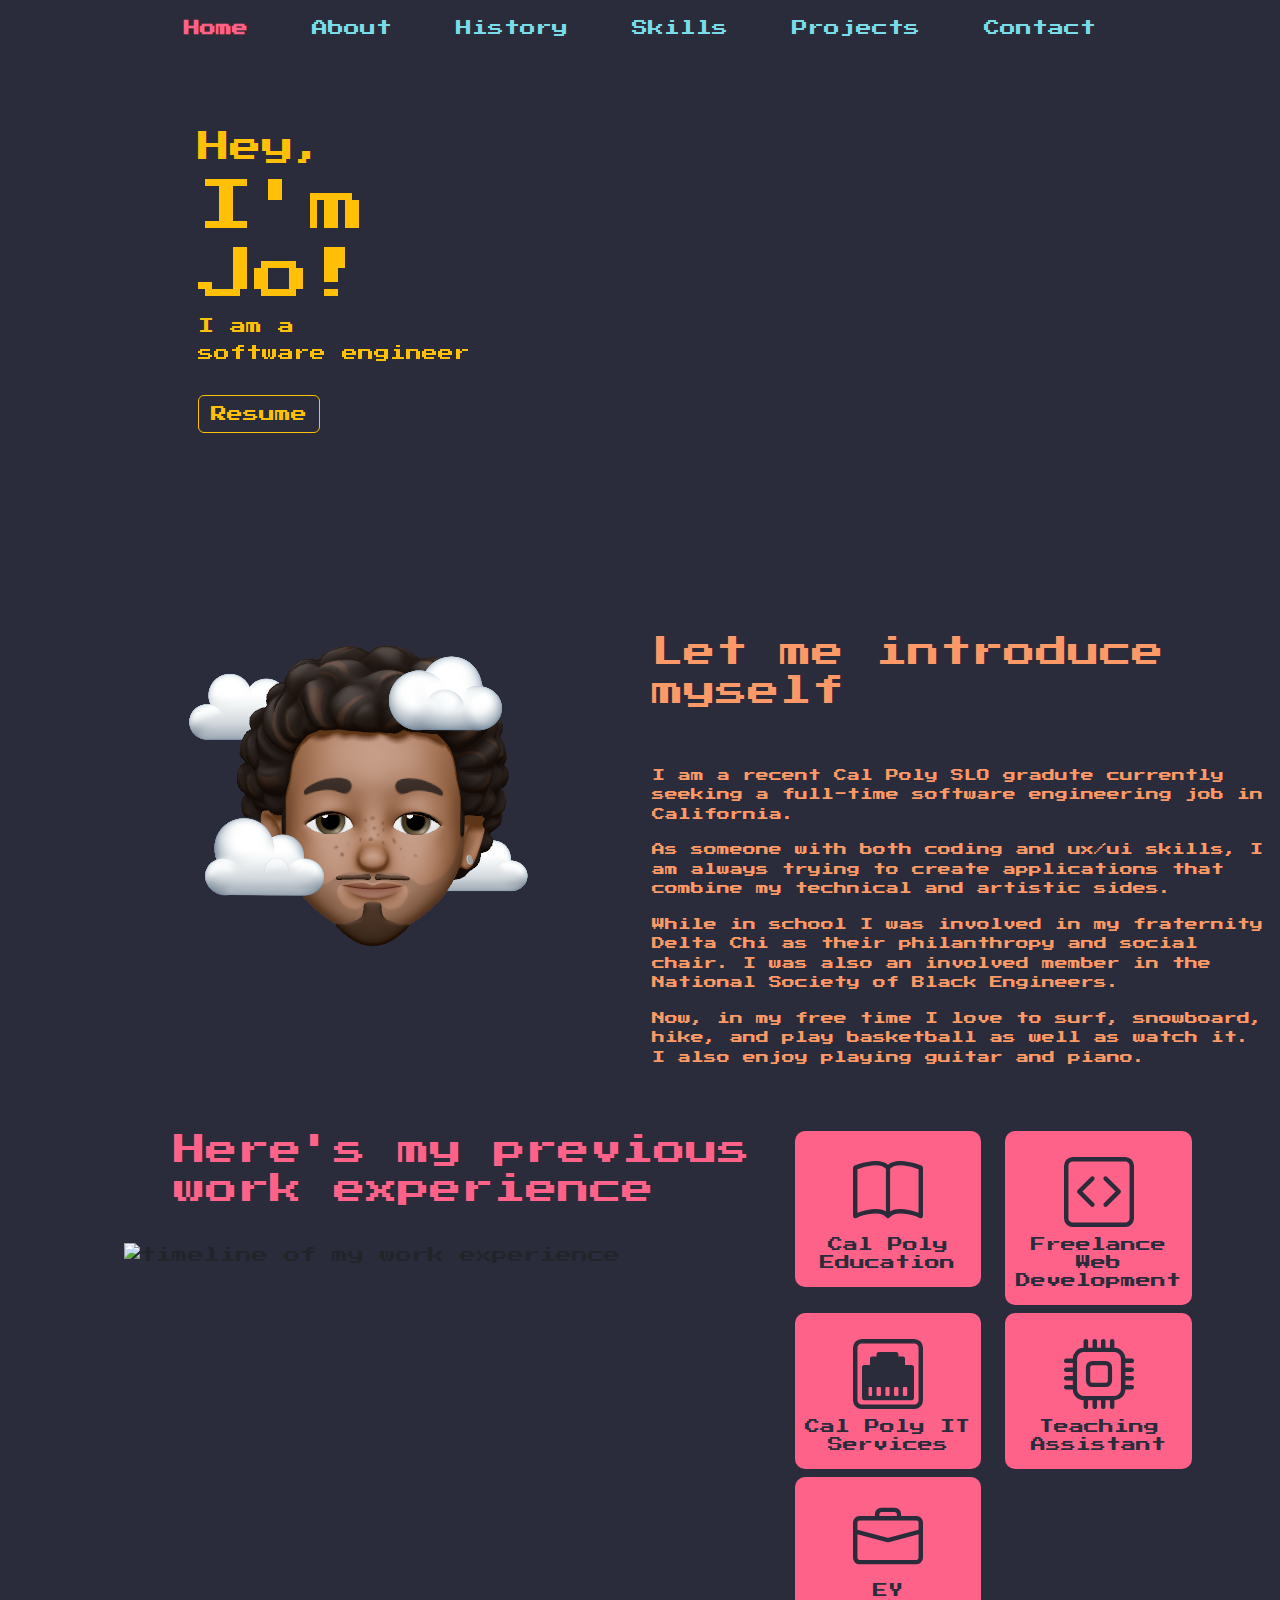
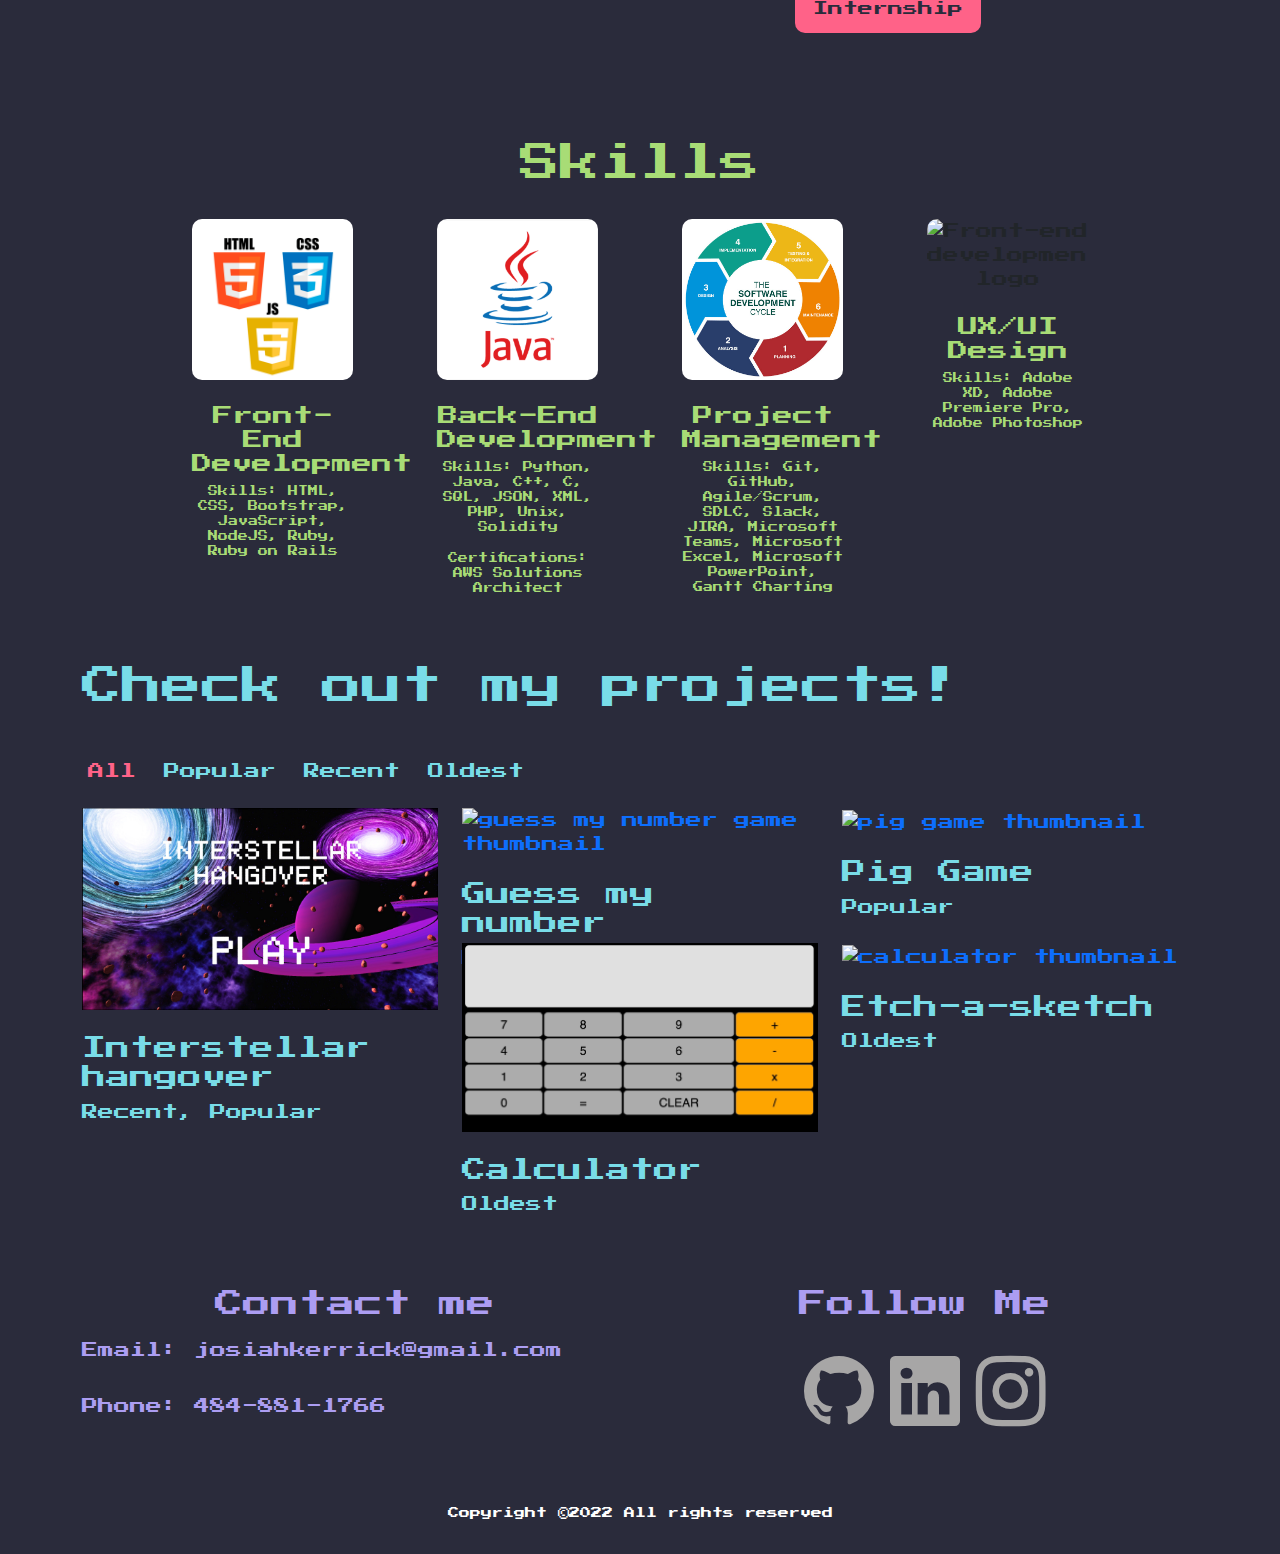
==== index.html @ fea66609 "add files" ====
<!DOCTYPE html>
<html lang="en">
  <head>
    <meta charset="UTF-8" />
    <meta name="viewport" content="width=device-width, initial-scale=1.0" />
    <title>Jo's Website</title>
    <link rel="stylesheet" href="css/bootstrap.css" />
    <link rel="stylesheet" href="css/style.css" />
    <link
      rel="stylesheet"
      href="https://cdn.jsdelivr.net/npm/bootstrap-icons@1.9.0/font/bootstrap-icons.css"
    />
    <link rel="stylesheet" href="css/responsive.css" />
  </head>
  <body>
    <!-- ========================== HEADER AREA========================= -->
    <header class="header_area">
      <div class="main-menu">
        <nav class="navbar navbar-expand-lg navbar-dark fixed-top" style="background-color: #2a2b3b;">
          <div class="container-fluid">
            <button
              class="navbar-toggler"
              type="button"
              data-bs-toggle="collapse"
              data-bs-target="#navbarNav"
              aria-controls="navbarNav"
              aria-expanded="false"
              aria-label="Toggle navigation"
            >
              <span class="navbar-toggler-icon"></span>
            </button>
            <div
              class="collapse navbar-collapse justify-content-center"
              id="navbarNav"
            >
              <ul class="navbar-nav gap-5">
                <li class="nav-item">
                  <a class="nav-link banner active" aria-current="page" href="#home"
                    >Home</a
                  >
                </li>
                <li class="nav-item">
                  <a class="nav-link about-area" href="#about">About</a>
                </li>
                <li class="nav-item">
                  <a class="nav-link brand-area" href="#history">History</a>
                </li>
                <li class="nav-item">
                  <a class="nav-link skills-area" href="#skills">Skills</a>
                </li>
                <li class="nav-item">
                  <a class="nav-link project-area" href="#projects">Projects</a>
                </li>
                <li class="nav-item">
                  <a class="nav-link" href="#contact">Contact</a>
                </li>
              </ul>
            </div>
          </div>
        </nav>
      </div>
    </header>
    <!-- ========================== HEADER AREA ========================= -->

    <!-- ========================== BANNER AREA ========================== -->
    <main>
      <section class="banner" id="home">
        <div class="container">
          <div class="row">
            <div class="col-lg-6 col-md-12" style="padding: 8rem">
              <h3 class="text-title">Hey,</h3>
              <h1 class="text-title text-upper">I'm Jo!</h1>
              <h4 class="text-title text-upper">I am a</h1>
              <div
                id="carouselExampleSlidesOnly"
                class="carousel slide"
                data-bs-ride="carousel"
              >
                <div class="carousel-inner">
                  <div class="carousel-item active" data-bs-interval="3000">
                    <h4 class="text-title">
                      software engineer
                    </h4>
                  </div>
                  <div class="carousel-item" data-bs-interval="3000">
                    <h4 class="text-title">leader</h4>
                  </div>
                  <div class="carousel-item" data-bs-interval="3000">
                    <h4 class="text-title">
                      designer
                    </h4>
                  </div>
                </div>
              </div>
              <div class="site-buttons">
                <div class="d-flex flex-row flex-wrap">
                  <a href="/pdf/CSResume.pdf" target="_blank">
                    <button type="button" class="btn btn-outline-warning my-4">Resume</button>
                  </a>
                </div>
              </div>
            </div>
            <div class="col-lg-6 col-md-12">
              <img
                src="img/josiah.png"
                alt="a picture of Jo"
                class="img-fluid"
              />
            </div>
          </div>
        </div>
      </section>
    <!-- ========================== BANNER AREA ========================== -->

    <!-- ========================== ABOUT AREA ========================== -->
    <section class="about-area" id="about">
        <div class="container-fluid">
            <div class="row">
                <div class="col-lg-6 col-md-12">
                    <div class="about-img">
                        <img src="img/clouds.png" alt="animation of Jo in clouds">
                    </div>
                </div>
                <div class="col-lg-6 col-md-12">
                    <h2 class="text-upper py-5">
                        <span>Let me</span>
                        <span>introduce</span>
                        <span>myself</span>
                    </h2>
                    <p class="about-info">I am a recent Cal Poly SLO gradute currently seeking a full-time software engineering job in California. </p>
                    <p class="about-info">As someone with both coding and ux/ui skills, I am always trying to create applications that combine my technical and artistic sides.</p>
                    <p class="about-info">While in school I was involved in my fraternity Delta Chi as their philanthropy and social chair. I was also an involved member in the National Society of Black Engineers.</p>
                    <p class="about-info">Now, in my free time I love to surf, snowboard, hike, and play basketball as well as watch it. I also enjoy playing guitar and piano. </p>
                </div>
            </div>
        </div>
    </section>
    <!-- ========================== ABOUT AREA ========================== -->

     <!-- ========================== EXPERIENCE AREA ========================== -->
    <section class="brand-area" id="history">
        <div class="container-fluid my-5 ms-4">
            <div class="row">
                <div class="timeline col-xl-7 col-lg-12 col-lg-12">
                    <h2>Here's my previous work experience</h2>
                    <img src="/img/timeline.png" alt="timeline of my work experience">
                </div>
                <div class="work-experience col-xl-5 col-lg-12 col-lg-12">
                    <div class="row m-0">
                        <div class="col-lg-6 col-md-12 col-sm-12">
                          <a href="/pages/work/calpoly.html" style="text-decoration: none;">
                            <div class="single-brand">
                              <div class="icon-wrapper"><i class="bi bi-book"></i></div>
                              <h5 class="text-center">Cal Poly Education</h5>
                            </div>
                          </a>
                        </div>
                        <div class="col-lg-6 col-md-12 col-sm-12">
                          <a href="/pages/work/webdev.html">
                          <div class="single-brand">
                            <div class="icon-wrapper"><i class="bi bi-code-square"></i></div>
                              <h5 class="text-center">Freelance Web Development</h5>
                          </div>
                          </a>
                      </div>
                    </div>
                    <div class="row m-0">
                        <div class="col-lg-6 col-md-12 col-sm-12">
                          <a href="/pages/work/its.html">
                            <div class="single-brand">
                              <div class="icon-wrapper"><i class="bi bi-ethernet"></i></div>
                                <h5 class="text-center">Cal Poly IT Services</h5>
                            </div>
                          </a>
                        </div>
                        <div class="col-lg-6 col-md-12 col-sm-12">
                          <a href="/pages/work/teaching.html">
                            <div class="single-brand">
                              <div class="icon-wrapper"><i class="bi bi-cpu"></i></div>
                                <h5 class="text-center">Teaching Assistant</h5>
                            </div>
                          </a>
                        </div>
                    </div>
                    <div class="row m-0">
                        <div class="col-lg-6 col-md-12 col-sm-12">
                          <a href="/pages/work/ey.html">
                            <div class="single-brand">
                              <div class="icon-wrapper"><i class="bi bi-briefcase"></i></div>
                                <h5 class="text-center">EY Internship</h5>
                            </div>
                          </a>
                          </div>
                    </div>
                </div>
            </div>
        </div>
    </section>
     <!-- ========================== EXPERIENCE AREA ========================== -->

      <!-- ========================== SKILLS AREA ========================== -->
    <section class="skills-area" id="skills">
        <div class="container">
            <div class="row">
                <div class="col-lg-12 text-center skill-title">
                    <h1>Skills</h1>
                </div>
            </div>
        </div>
        <div class="container services-list">
            <div class="row">
                <div class="col-lg-3 col-md-6 col-sm-12">
                    <div class="service">
                        <div class="service-img text-center py-4">
                            <img src="/img/HTML5-CSS3-JS.webp" alt="Front-end development logo">
                        </div>
                        <div class="card-body text-center">
                            <h5>Front-End Development</h5>
                            <p>Skills: HTML, CSS, Bootstrap, JavaScript, NodeJS, Ruby, Ruby on Rails</p>
                        </div>
                    </div>
                </div>
                <div class="col-lg-3 col-md-6 col-sm-12">
                    <div class="service">
                        <div class="service-img text-center py-4">
                            <img src="/img/java-logo.png" alt="Front-end development logo">
                        </div>
                        <div class="card-body text-center">
                            <h5>Back-End Development</h5>
                            <p>Skills: Python, Java, C++, C, SQL, JSON, XML, PHP, Unix, Solidity
                            </p>
                            <p>Certifications: AWS Solutions Architect 
                            </p>
                        </div>
                    </div>
                </div>
                <div class="col-lg-3 col-md-6 col-sm-12">
                    <div class="service">
                        <div class="service-img text-center py-4">
                            <img src="/img/sdlc.png" alt="Front-end development logo">
                        </div>
                        <div class="card-body text-center">
                            <h5>Project Management</h5>
                            <p>Skills: Git, GitHub, Agile/Scrum, SDLC, Slack, JIRA, Microsoft Teams, Microsoft Excel, Microsoft PowerPoint, Gantt Charting</p>
                        </div>
                    </div>
                </div>
                <div class="col-lg-3 col-md-6 col-sm-12">
                    <div class="service">
                        <div class="service-img text-center py-4">
                            <img src="/img/abobe-logo1.jpeg" alt="Front-end development logo">
                        </div>
                        <div class="card-body text-center">
                            <h5>UX/UI Design</h5>
                            <p>Skills: Adobe XD, Adobe Premiere Pro, Adobe Photoshop </p>
                        </div>
                    </div>
                </div>
            </div>
        </div>
    </section>
       <!-- ========================== SKIILS AREA ========================== -->

       <!-- ========================== PROJECTS AREA ========================== -->
       <section class="project-area" id="projects">
         <div class="container">
           <div class="project-title pb-3">
             <h1>Check out my projects!</h1>
           </div>

           <div class="button-group py-4">
             <button type="button" class="active" id="btn1" data-filter="*">All</button>
             <button type="button" data-filter=".popular">Popular</button>
             <button type="button" data-filter=".recent">Recent</button>
             <button type="button" data-filter=".oldest">Oldest</button>
           </div>

           <div class="row grid">
             <div class="col-lg-4 col-md-6 col-sm-12 element-item recent popular">
               <div class="project">
                 <div class="img">
                   <a href="https://play.unity.com/mg/other/webgl-uz5" target="_blank">
                    <img src="img/int-hang.jpg" alt="interstellar hangover game tumbnail">
                   </a>
                   <div class="title py-4">
                     <h4>Interstellar hangover</h4>
                     <span>Recent, Popular</span>
                   </div>
                 </div>
               </div>
             </div>
             <div class="col-lg-4 col-md-6 col-sm-12 element-item popular">
              <div class="project">
                <div class="img">
                  <a href="https://18jkerrick.github.io/GuessMyNumber/" target="_blank">
                    <img src="img/guessmynum.jpg" alt="guess my number game thumbnail">
                  </a>
                  <div class="title py-4">
                    <h4>Guess my number</h4>
                    <span>Popular</span>
                  </div>
                </div>
              </div>
            </div>
            <div class="col-lg-4 col-md-6 col-sm-12 element-item popular">
              <div class="project">
                <div class="img">
                  <a href="https://18jkerrick.github.io/PigGame/" target="_blank">
                    <img src="img/pig.jpg" alt="pig game thumbnail">
                  </a>
                  <div class="title py-4">
                    <h4>Pig Game</h4>
                    <span>Popular</span>
                  </div>
                </div>
              </div>
            </div>
            <div class="col-lg-4 col-md-6 col-sm-12 element-item oldest">
              <div class="project">
                <div class="img">
                  <a href="https://18jkerrick.github.io/calculator-/" target="_blank">
                    <img src="img/calc.jpg" alt="calculator thumbnail">
                  </a>
                  <div class="title py-4">
                    <h4>Calculator</h4>
                    <span>Oldest</span>
                  </div>
                </div>
              </div>
            </div>
            <div class="col-lg-4 col-md-6 col-sm-12 element-item oldest">
              <div class="project">
                <div class="img">
                  <a href="https://18jkerrick.github.io/etch-a-sketch/" target="_blank">
                    <img src="img/etch.jpg" alt="calculator thumbnail">
                  </a>
                  <div class="title py-4">
                    <h4>Etch-a-sketch</h4>
                    <span>Oldest</span>
                  </div>
                </div>
              </div>
            </div>
            
           </div>
         </div> 
       </section>
        <!-- ========================== PROJECTS AREA ========================== -->

        <!-- ========================== CONTACT AREA ========================== -->
        <section class="contact-me py-5" id="contact">
          <div class="container">
            <div class="row">
              <div class="col-lg-6 col-med-6 col-sm-12 contact">
                <h3>Contact me</h3>
                <p class="py-2">Email: josiahkerrick@gmail.com</p>
                <p class="py-2">Phone: 484-881-1766</p>
              </div>
              <div class="col-lg-6 col-med-6 col-sm-12 follow">
                <div class="social text-center">
                  <h3>Follow Me</h3>
                  <a href="https://github.com/18jkerrick" target="_blank"><i class="bi bi-github"></i></a>
                  <a href="https://www.linkedin.com/in/josiah-kerrick-773241173/" target="_blank"><i class="bi bi-linkedin"></i></a>
                  <a href="https://www.instagram.com/josiah_kerrick/" target="_blank"><i class="bi bi-instagram"></i></a>
                </div>
              </div>
            </div>
          </div>
        </section>
         <!-- ========================== CONTACT AREA ========================== -->
      </main>
       <!-- ========================== FOOTER AREA ========================== -->
      <footer>
        <div class="container py-3">
          <div class="d-flex flex-row justify-content-center flex-wrap">
            <p>Copyright ©2022 All rights reserved</p>
          </div>
        </div>
      </footer>
       <!-- ========================== FOOTER AREA ========================== -->

    <script src="js/jquery.js"></script>
    <script src="js/bootstrap.bundle.js"></script>
    <script src="/vendor/isotope/isotope.min.js"></script>
    <script src="js/main.js"></script>
  </body>
</html>
---- css/style.css ----
@import url(./fonts.css);
@import url("https://fonts.googleapis.com/css2?family=Press+Start+2P&family=Roboto:wght@100&display=swap");
/* @import "../node_modules/bootstrap/scss/functions";
@import "../node_modules/bootstrap/scss/variables";
@import "../node_modules/bootstrap/scss/mixins";
@import "../node_modules/bootstrap/scss/root";
@import "../node_modules/bootstrap/scss/reboot";
@import "../node_modules/bootstrap/scss/type";
@import "../node_modules/bootstrap/scss/images";
@import "../node_modules/bootstrap/scss/containers";
@import "../node_modules/bootstrap/scss/grid"; */

body {
  background-color: #2a2b3b;
  font-family: "Press Start 2P", cursive;
}

a {
  text-decoration: none;
}

/* HEADER */
.nav-item .nav-link {
  color: #79dce8;
}

.nav-item .nav-link.active {
  color: #ff6288;
  font-weight: 700;
  font-size: medium;
}

.nav-item .nav-link:hover {
  color: #ff6288;
  font-weight: 700;
  font-size: large;
}

.text-title {
  color: #ffc007;
}

.navbar_fixed {
  position: fixed;
  width: 100%;
  top: -1px;
  left: 0;
  right: 0;
  background: white;
  box-shadow: ;
  z-index: 999;
}
/* HEADER */

/* BANNER */
h3.text-title {
  font-size: 2rem;
}
h1.text-title {
  font-size: 3.5rem;
}

h4.text-title {
  font-size: 1rem;
}

.carousel-item h4 {
  color: #ffc007;
}
/* BANNER */

/* ABOUT */
.about-img i {
  padding: 0px 100px;
  color: rgb(161, 156, 156);
  font-size: 10rem;
}

.text-upper span {
  color: #fc9966;
}

.about-info {
  color: #fc9966;
  font-size: 13px;
}
.about-img {
  padding: 0px 140px;
}
/* ABOUT */

/* EXPERIENCE */
.work-experience {
  padding-right: 100px;
}
/* Bottom and Middle Rows*/
.brand-area .col-lg-6.col-md-12.col-sm-12 img {
  width: 150px;
  height: 150px;
  border-radius: 10px;
  margin: auto;
  display: block;
}

.single-brand {
  max-height: 100%;
  max-width: 100%;
  background-color: #ff6288;
  color: #2a2b3b;
  border-radius: 10px;
}

.single-brand h5 {
  padding-bottom: 15px;
  font-size: 15px;
}

.single-brand i {
  color: #2a2b3b;
  font-size: 70px;
}

.single-brand:hover {
  transform: scale(1.1);
  filter: brightness(1.1) drop-shadow(1px 8px 30px #b1afaf);
}
/* Top Row */

.icon-wrapper {
  display: flex;
  justify-content: center;
}

.big-single-brand:hover {
  transform: scale(1.1);
}

.timeline {
  padding-left: 100px;
}

.timeline img {
  width: 750px;
  height: auto;
}

.timeline h2 {
  padding-left: 50px;
  padding-bottom: 25px;
  color: #ff6288;
}
/* EXPERIENCE */

/* SKILLS */
#skills {
  padding: 50px 0px;
}
.skill-title h1 {
  color: #a8dc76;
}

.service-img img {
  max-height: 100%;
  max-width: 100%;
  border-radius: 10px;
}

.card-body h5 {
  color: #a8dc76;
}

.card-body p {
  color: #a8dc76;
  font-size: 10px;
}

.services-list .row {
  padding: 0px 80px;
}

.service {
  padding: 0px 30px;
}

/* SKILLS */

/* PROJECTS */
#projects {
  padding: 0px 30px;
}
.project .img img {
  max-width: 100%;
  max-height: 100%;
}

.project-area {
  color: #79dce8;
}

.button-group {
  gap: 0px;
}

.button-group button {
  background: transparent;
  border: none;
  color: #79dce8;
}

.button-group button.active {
  color: #ff6288;
}

.button-group button:hover {
  color: #ff6288;
  font-weight: 700;
  font-size: large;
}

.project .img a:hover img {
  filter: brightness(1.1) drop-shadow(1px 8px 30px #b1afaf);
  transform: scale(1.1);
}
/* PROJECTS */

/* CONTACT */

.contact-me {
  color: #ac9df2;
}

.contact h3 {
  text-align: center;
}

.follow h3 {
  text-align: center;
}

.social a {
  color: rgb(167, 166, 166);
  font-size: 70px;
}

.social a:hover {
  color: white;
}

/* CONTACT */

/* FOOTER */
footer p {
  color: white;
  font-size: 11px;
}
/* FOOTER */
---- css/responsive.css ----
@media only screen and (max-width: 450px) {
  .header_area .main-menu .navbar,
  .banner,
  .about-area,
  .brand-area,
  .skills-area,
  .project-area,
  .contact-me footer {
    padding: 2%;
    margin: 2%;
  }

  img {
    height: 100%;
    width: 100%;
  }
}
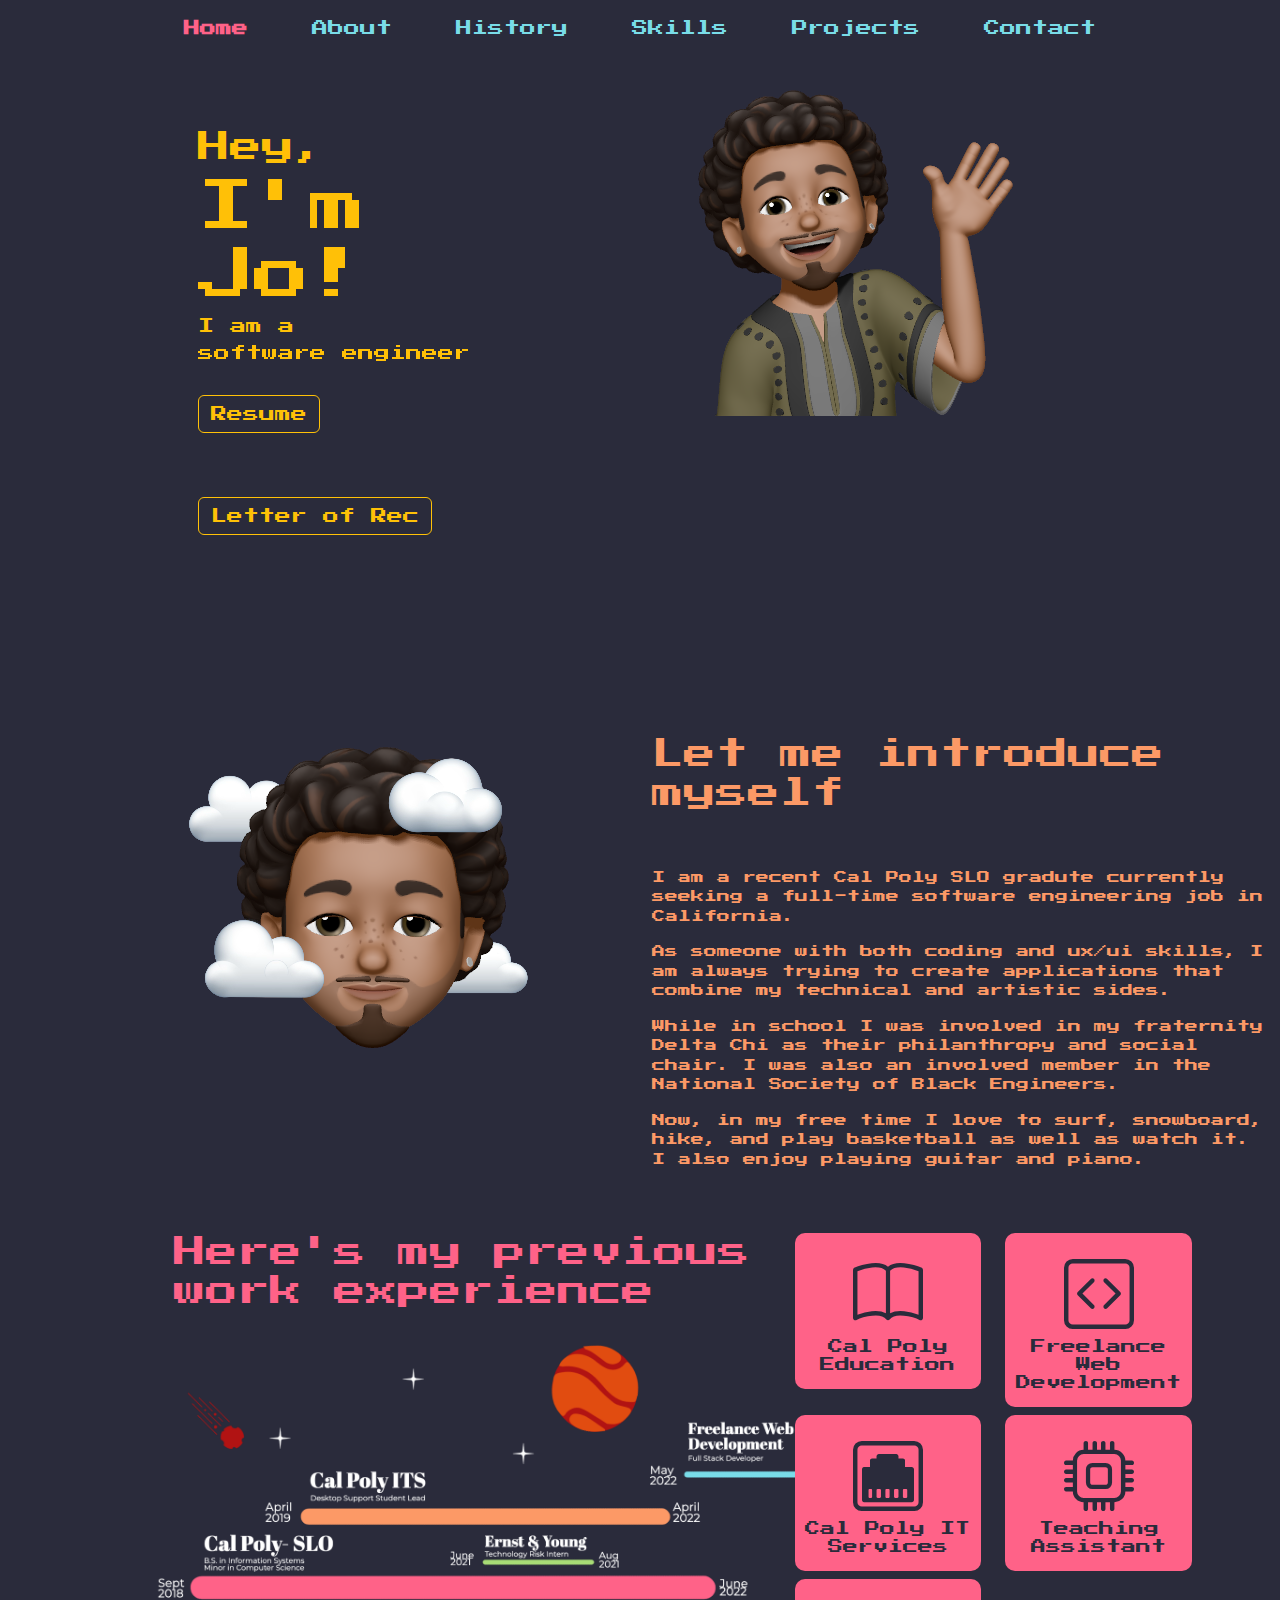
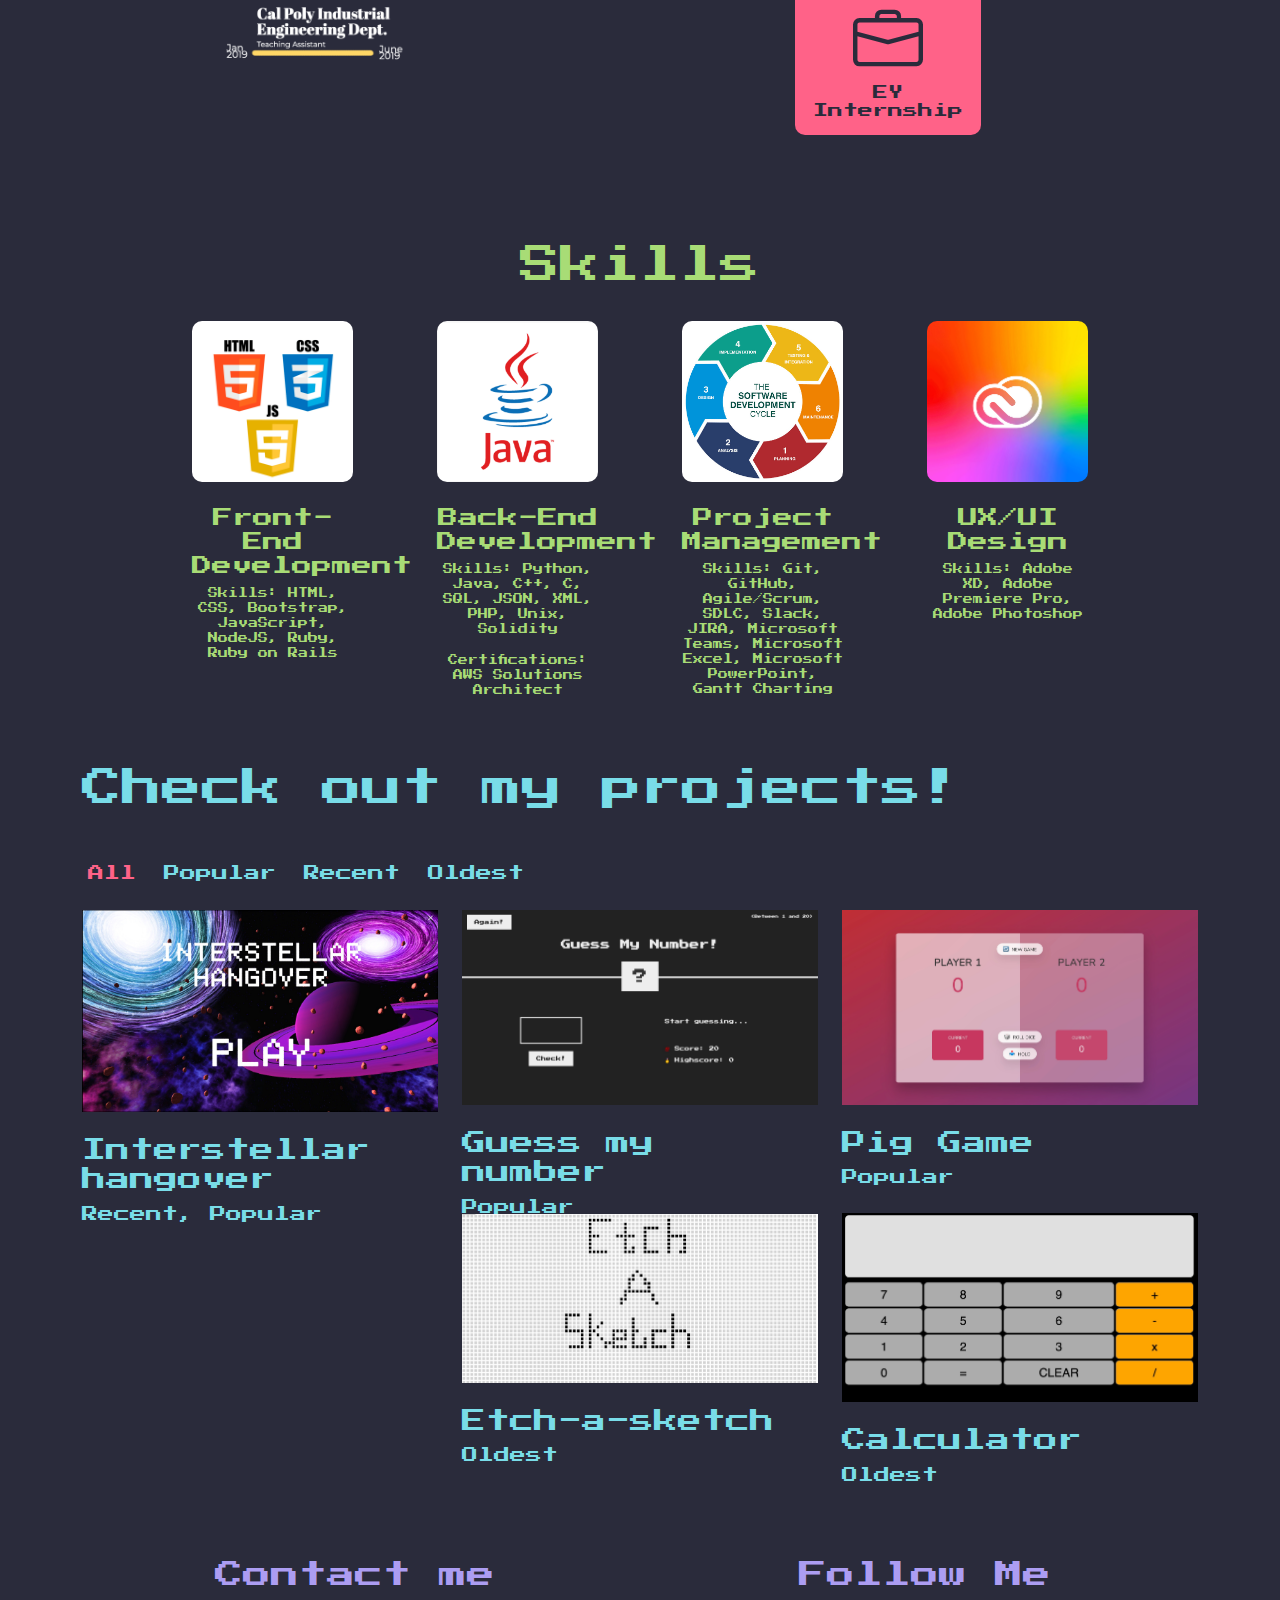
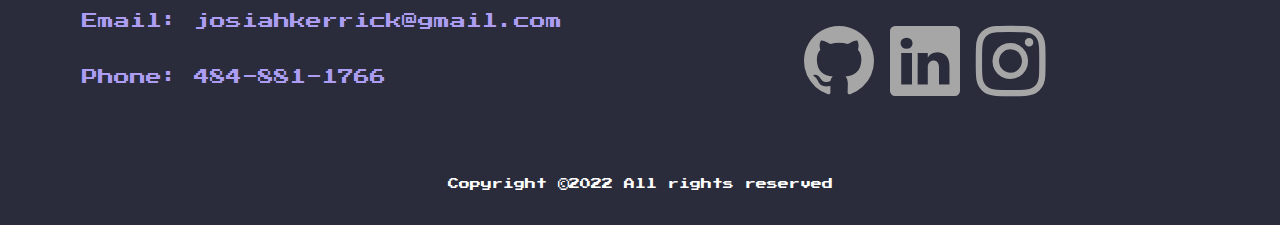
==== commit d7ee2a1e: "added letter of rec to home page" ====
--- a/index.html
+++ b/index.html
@@ -93,9 +93,14 @@
                 </div>
               </div>
               <div class="site-buttons">
-                <div class="d-flex flex-row flex-wrap">
+                <div class="d-flex flex-row flex-wrap gap-3">
                   <a href="/pdf/CSResume.pdf" target="_blank">
                     <button type="button" class="btn btn-outline-warning my-4">Resume</button>
+                  </a>
+                  <a href="/pdf/Jo-LetterofRecommendation.pdf" target="_blank">
+                    <button type="button" class="btn btn-outline-warning my-4">
+                        Letter of Rec
+                    </button>
                   </a>
                 </div>
               </div>
